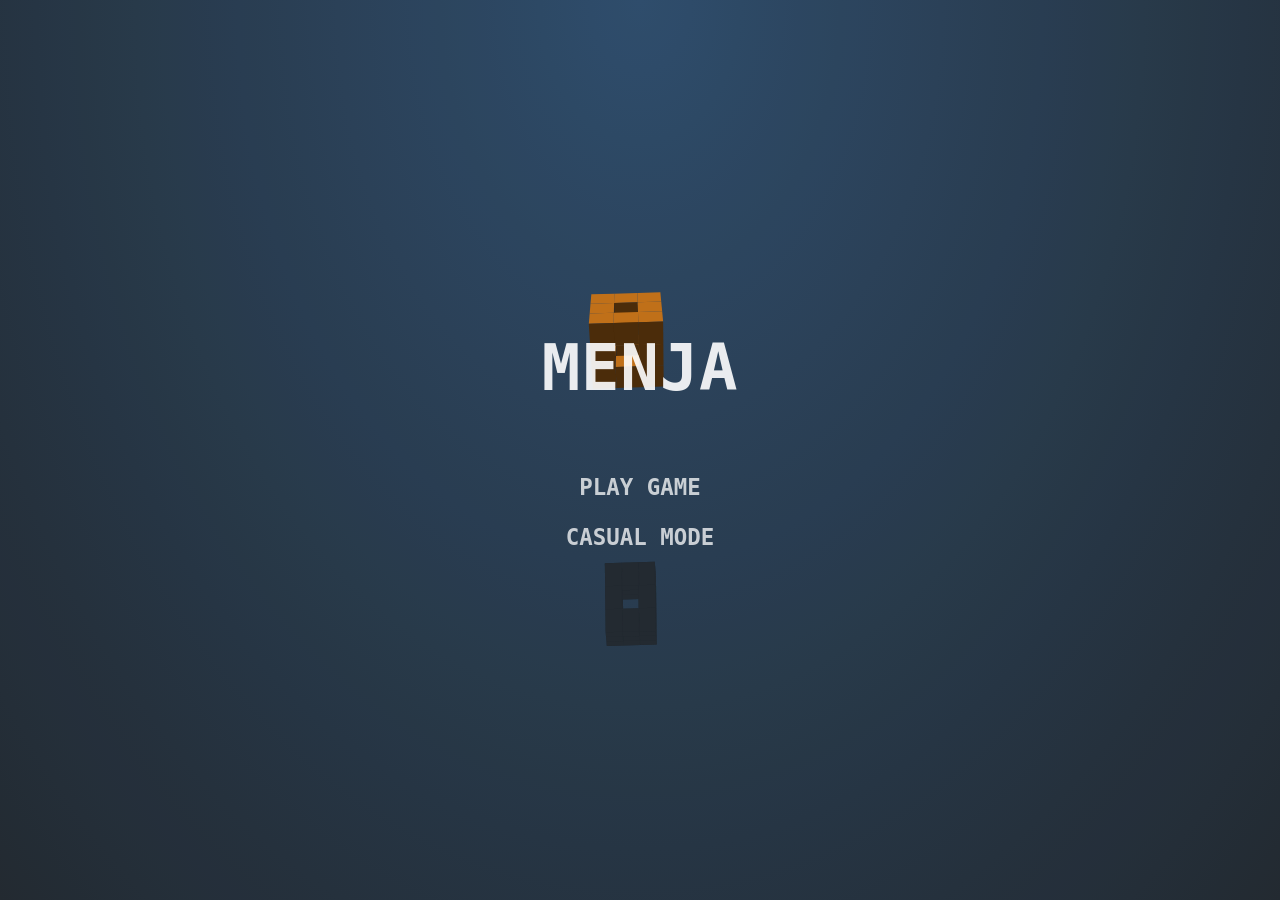
==== index.html @ 93ae8189 "加了一个小游戏" ====
<!DOCTYPE html>
<html lang="en" >

<head>
    <meta charset="UTF-8">
    <title>我的测试小空间</title>
    <meta name="viewport" content="width=device-width, initial-scale=1">
    <meta name="theme-color" content="#2c3f51">


    <link rel="stylesheet" href="src/libs/gamelft/css/style.css">


</head>

<body>

<!-- Game canvas -->
<canvas id="c"></canvas>

<!-- Gameplay HUD -->
<div class="hud">
    <div class="hud__score">
        <div class="score-lbl"></div>
        <div class="cube-count-lbl"></div>
    </div>
    <div class="pause-btn"><div></div></div>
    <div class="slowmo">
        <div class="slowmo__bar"></div>
    </div>
</div>

<!-- Menu System -->
<div class="menus">
    <div class="menu menu--main">
        <h1>MENJA</h1>
        <button type="button" class="play-normal-btn">PLAY GAME</button>
        <button type="button" class="play-casual-btn">CASUAL MODE</button>
    </div>
    <div class="menu menu--pause">
        <h1>Paused</h1>
        <button type="button" class="resume-btn">RESUME GAME</button>
        <button type="button" class="menu-btn--pause">MAIN MENU</button>
    </div>
    <div class="menu menu--score">
        <h1>Game Over</h1>
        <h2>Your Score:</h2>
        <div class="final-score-lbl"></div>
        <div class="high-score-lbl"></div>
        <button type="button" class="play-again-btn">PLAY AGAIN</button>
        <button type="button" class="menu-btn--score">MAIN MENU</button>
    </div>
</div>



<script  src="src/libs/gamelft/js/index.js"></script>




</body>

</html>
---- src/libs/gamelft/css/style.css ----
body {
	margin: 0;
	background-color: #000;
	background-image: radial-gradient(ellipse at top, #335476 0.0%, #31506e 11.1%, #304b67 22.2%, #2f4760 33.3%, #2d4359 44.4%, #2c3f51 55.6%, #2a3a4a 66.7%, #293643 77.8%, #28323d 88.9%, #262e36 100.0%);
	height: 100vh;
	overflow: hidden;

	font-family: monospace;
	font-weight: bold;
	letter-spacing: 0.06em;
	color: rgba(255, 255, 255, 0.75);
}

#c {
	display: block;
	touch-action: none;
	transform: translateZ(0);
}


/*/////////////////////
//        HUD        //
/////////////////////*/


.hud__score,
.pause-btn {
	position: fixed;
	font-size: calc(14px + 2vw + 1vh);
}

.hud__score {
	top: 0.65em;
	left: 0.65em;
	pointer-events: none;
	user-select: none;
}

.cube-count-lbl {
	font-size: 0.46em;
}

.pause-btn {
	position: fixed;
	top: 0;
	right: 0;
	padding: 0.8em 0.65em;
}

.pause-btn > div {
	position: relative;
	width: 0.8em;
	height: 0.8em;
	opacity: 0.75;
}

.pause-btn > div::before,
.pause-btn > div::after {
	content: '';
	display: block;
	width: 34%;
	height: 100%;
	position: absolute;
	background-color: #fff;
}

.pause-btn > div::after {
	right: 0;
}

.slowmo {
	position: fixed;
	bottom: 0;
	width: 100%;
	pointer-events: none;
	opacity: 0;
	transition: opacity 0.4s;
	will-change: opacity;
}

.slowmo::before {
	content: 'SLOW-MO';
	display: block;
	font-size: calc(8px + 1vw + 0.5vh);
	margin-left: 0.5em;
	margin-bottom: 8px;
}

.slowmo::after {
	content: '';
	display: block;
	position: fixed;
	bottom: 0;
	width: 100%;
	height: 1.5vh;
	background-color: rgba(0, 0, 0, 0.25);
	z-index: -1;
}

.slowmo__bar {
	height: 1.5vh;
	background-color: rgba(255, 255, 255, 0.75);
	transform-origin: 0 0;
}



/*/////////////////////
//       MENUS       //
/////////////////////*/

.menus::before {
	content: '';
	pointer-events: none;
	position: fixed;
	top: 0;
	right: 0;
	bottom: 0;
	left: 0;
	background-color: #000;
	opacity: 0;
	transition: opacity 0.2s;
	transition-timing-function: ease-in;
}

.menus.has-active::before {
	opacity: 0.08;
	transition-duration: 0.4s;
	transition-timing-function: ease-out;
}

.menus.interactive-mode::before {
	opacity: 0.02;
}



/* Menu containers */
.menu {
	pointer-events: none;
	position: fixed;
	top: 0;
	right: 0;
	bottom: 0;
	left: 0;
	display: flex;
	flex-direction: column;
	justify-content: center;
	align-items: center;
	user-select: none;
	text-align: center;
	color: rgba(255, 255, 255, 0.9);
	opacity: 0;
	visibility: hidden;
	transform: translateY(30px);
	transition-property: opacity, visibility, transform;
	transition-duration: 0.2s;
	transition-timing-function: ease-in;
}

.menu.active {
	opacity: 1;
	visibility: visible;
	transform: translateY(0);
	transition-duration: 0.4s;
	transition-timing-function: ease-out;
}

.menus.interactive-mode .menu.active {
	opacity: 0.6;
}

.menus:not(.interactive-mode) .menu.active > * {
	pointer-events: auto;
}


/* Common menu elements */

h1 {
	font-size: 4rem;
	line-height: 0.95;
	text-align: center;
	font-weight: bold;
	margin: 0 0.65em 1em;
}

h2 {
	font-size: 1.2rem;
	line-height: 1;
	text-align: center;
	font-weight: bold;
	margin: -1em 0.65em 1em;
}

.final-score-lbl {
	font-size: 5rem;
	margin: -0.2em 0 0;
}

.high-score-lbl {
	font-size: 1.2rem;
	margin: 0 0 2.5em;
}

button {
	display: block;
	position: relative;
	width: 200px;
	padding: 12px 20px;
	background: transparent;
	border: none;
	outline: none;
	user-select: none;
	font-family: monospace;
	font-weight: bold;
	font-size: 1.4rem;
	color: #fff;
	opacity: 0.75;
	transition: opacity 0.3s;
}

button::before {
	content: '';
	position: absolute;
	top: 0;
	right: 0;
	bottom: 0;
	left: 0;
	background-color: rgba(255, 255, 255, 0.15);
	transform: scale(0, 0);
	opacity: 0;
	transition: opacity 0.3s, transform 0.3s;
}

/* No `:focus` styles because this is a mouse/touch game! */
button:active {
	opacity: 1;
}

button:active::before {
	transform: scale(1, 1);
	opacity: 1;
}

.credits {
	position: fixed;
	width: 100%;
	left: 0;
	bottom: 20px;
}

a {
	color: white;
}

/* Only enable hover state on large screens */
@media (min-width: 1025px) {
	button:hover {
		opacity: 1;
	}

	button:hover::before {
		transform: scale(1, 1);
		opacity: 1;
	}
}
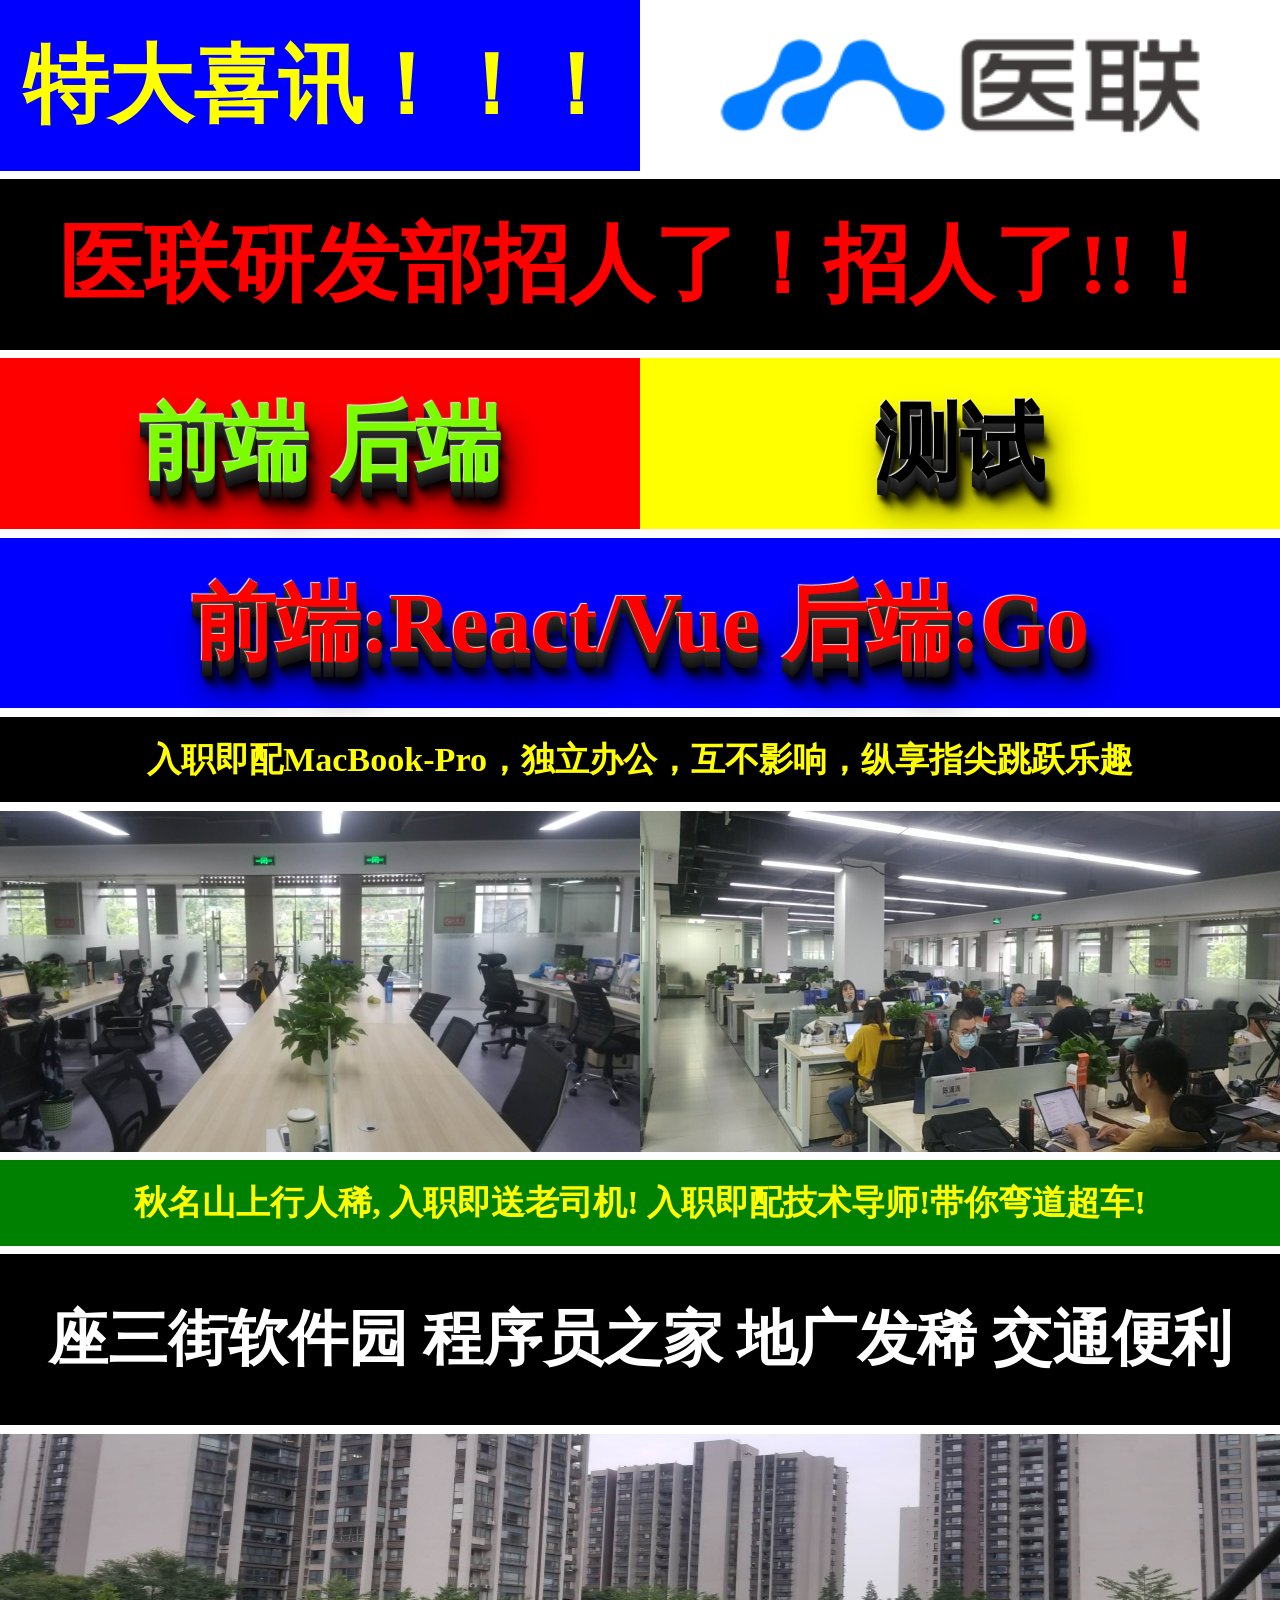
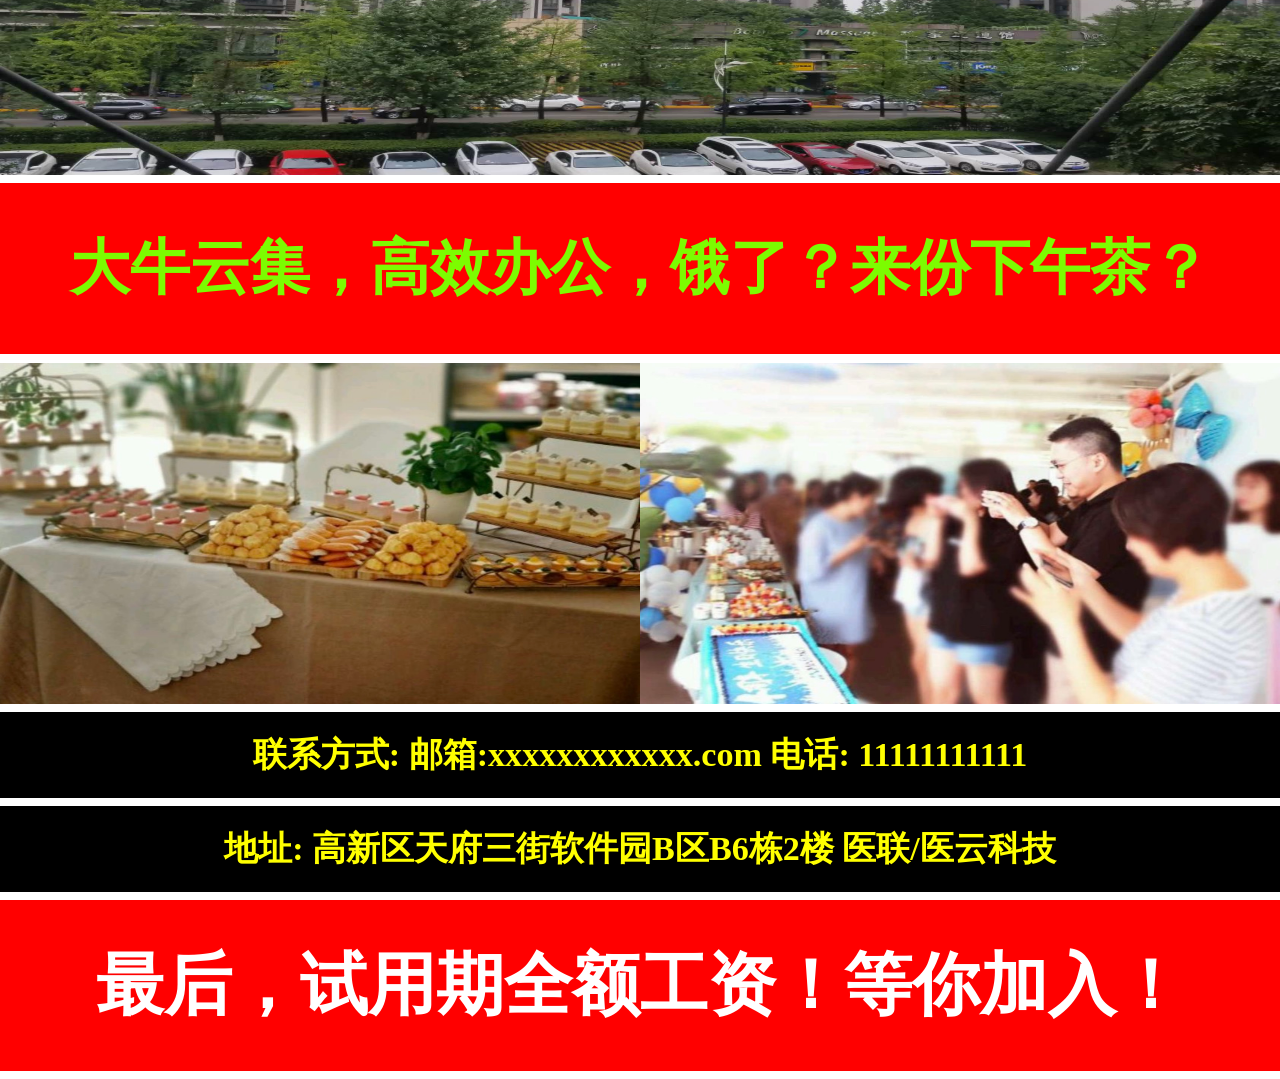
==== commit 44ba8fdd: "feat: ADD SOME FILE" ====
--- a/index.html
+++ b/index.html
@@ -1,64 +1,41 @@
 <!DOCTYPE html>
-<html lang="en" >
-
+<html lang="en">
 <head>
     <meta charset="UTF-8">
-    <title>我的测试小空间</title>
-    <meta name="viewport" content="width=device-width, initial-scale=1">
-    <meta name="theme-color" content="#2c3f51">
-
-
-    <link rel="stylesheet" href="src/libs/gamelft/css/style.css">
-
-
+    <meta name="viewport" content="width=device-width, initial-scale=1, maximum-scale=1, user-scalable=no">
+    <title>Title</title>
+    <link rel="stylesheet" href="./src/styles/main.css">
 </head>
-
 <body>
-
-<!-- Game canvas -->
-<canvas id="c"></canvas>
-
-<!-- Gameplay HUD -->
-<div class="hud">
-    <div class="hud__score">
-        <div class="score-lbl"></div>
-        <div class="cube-count-lbl"></div>
+    <div class="block-order h-1">
+        <div class="block-half bg-bl cl-y h-1 fw-b fs-5">特大喜讯！！！</div>
+        <div class="block-half bg-w cl-r h-1 fw-b fs-5">
+            <img class="logo" src="./src/images/logo@2x.png">
+        </div>
     </div>
-    <div class="pause-btn"><div></div></div>
-    <div class="slowmo">
-        <div class="slowmo__bar"></div>
+    <div class="block-order cl-r bg-b h-1 fs-5  fw-b">医联研发部招人了！招人了!!！</div>
+    <div class="block-order cl-r bg-r h-1">
+        <div class="block-half bg-r cl-lg h-1 fw-b fs-5 D3-a">前端 后端</div>
+        <div class="block-half bg-y cl-b h-1 fw-b fs-5 D3-a">测试</div>
     </div>
-</div>
-
-<!-- Menu System -->
-<div class="menus">
-    <div class="menu menu--main">
-        <h1>MENJA</h1>
-        <button type="button" class="play-normal-btn">PLAY GAME</button>
-        <button type="button" class="play-casual-btn">CASUAL MODE</button>
+    <div class="block-order cl-r bg-bl fs-5 h-1 fw-b D3-a">前端:React/Vue 后端:Go</div>
+    <div class="block-order h-05 cl-y bg-b fs-2 fw-b">入职即配MacBook-Pro，独立办公，互不影响，纵享指尖跳跃乐趣</div>
+    <div class="block-order h-2">
+        <img class="workSpace" src="./src/images/workPlace-a.jpeg">
+        <img class="workSpace" src="./src/images/workPlace-c.jpeg">
     </div>
-    <div class="menu menu--pause">
-        <h1>Paused</h1>
-        <button type="button" class="resume-btn">RESUME GAME</button>
-        <button type="button" class="menu-btn--pause">MAIN MENU</button>
+    <div class="block-order cl-y bg-g fs-2 h-05 fw-b">秋名山上行人稀, 入职即送老司机! 入职即配技术导师!带你弯道超车!</div>
+    <div class="block-order cl-w bg-b fs-35 h-1 fw-b">座三街软件园 程序员之家 地广发稀 交通便利</div>
+    <div class="block-order h-2">
+        <img class="workStreet" src="./src/images/street.jpeg">
     </div>
-    <div class="menu menu--score">
-        <h1>Game Over</h1>
-        <h2>Your Score:</h2>
-        <div class="final-score-lbl"></div>
-        <div class="high-score-lbl"></div>
-        <button type="button" class="play-again-btn">PLAY AGAIN</button>
-        <button type="button" class="menu-btn--score">MAIN MENU</button>
+    <div class="block-order cl-lg bg-r fs-35 h-1 fw-b">大牛云集，高效办公，饿了？来份下午茶？</div>
+    <div class="block-order h-2">
+        <img class="workSpace" src="./src/images/noon-food1.jpeg">
+        <img class="workSpace" src="./src/images/noon-food2.jpeg">
     </div>
-</div>
-
-
-
-<script  src="src/libs/gamelft/js/index.js"></script>
-
-
-
-
+    <div class="block-order h-05 cl-y bg-b fs-2 fw-b">联系方式: 邮箱:xxxxxxxxxxxx.com 电话: 11111111111</div>
+    <div class="block-order h-05 cl-y bg-b fs-2 fw-b">地址: 高新区天府三街软件园B区B6栋2楼 医联/医云科技</div>
+    <div class="block-order cl-w bg-r fs-4 h-1 fw-b">最后，试用期全额工资！等你加入！</div>
 </body>
-
 </html>
--- a/src/styles/main.css
+++ b/src/styles/main.css
@@ -0,0 +1,76 @@
+html{font-size:13.33333333vw}
+
+body {margin: 0;background-color: white}
+
+.block-order {width: 100%;text-align: center;margin-bottom: 0.05rem}
+.block-half {width: 50%;float: left;}
+
+.h-05{height: 0.5rem; line-height: 0.5rem}
+.h-1 {height: 1rem;line-height: 1rem;}
+.h-2 {height: 2rem;line-height: 2rem;}
+
+.bg-y {background-color: yellow;}
+.bg-b {background-color: black;}
+.bg-r {background-color: red;}
+.bg-bl {background-color: blue;}
+.bg-lg {background-color: lawngreen}
+.bg-g {background-color: green}
+
+.mrl-05 {margin-left: 0.5rem;}
+
+
+.cl-r {color: red;}
+.cl-bl {color: blue;}
+.cl-b {color: black;}
+.cl-y {color: yellow;}
+.cl-w {color: white;}
+.cl-lg {color: lawngreen;}
+.cl-g {color: green}
+
+.fs-2 {font-size: 0.2rem}
+.fs-35{font-size: 0.35rem}
+.fs-4{font-size: 0.4rem}
+.fs-5{font-size: 0.5rem}
+
+.fw-b {font-weight: bolder}
+
+.t-al-l {text-align: left}
+
+.logo {
+    width: 3.5rem;
+    height: 1rem;
+}
+.workSpace {
+    width: 50%;
+    height: 2rem;
+    float: left;
+}
+.workStreet {
+    width: 100%;
+    height: 2rem;
+}
+
+.D3-a {
+    text-shadow:
+    -1px -1px 1px #efede3,
+    0px 1px 0 #2e2e2e,
+    0px 2px 0 #2c2c2c,
+    0px 3px 0 #2a2a2a,
+    0px 4px 0 #282828,
+    0px 5px 0 #262626,
+    0px 6px 0 #242424,
+    0px 7px 0 #222,
+    0px 8px 0 #202020,
+    0px 9px 0 #1e1e1e,
+    0px 10px 0 #1c1c1c,
+    0px 11px 0 #1a1a1a,
+    0px 12px 0 #181818,
+    0px 13px 0 #161616,
+    0px 14px 0 #141414,
+    0px 15px 0 #121212,
+    2px 20px 5px rgba(0, 0, 0, 0.9),
+    5px 23px 5px rgba(0, 0, 0, 0.3),
+    8px 27px 8px rgba(0, 0, 0, 0.5),
+    8px 28px 35px rgba(0, 0, 0, 0.9);
+}
+
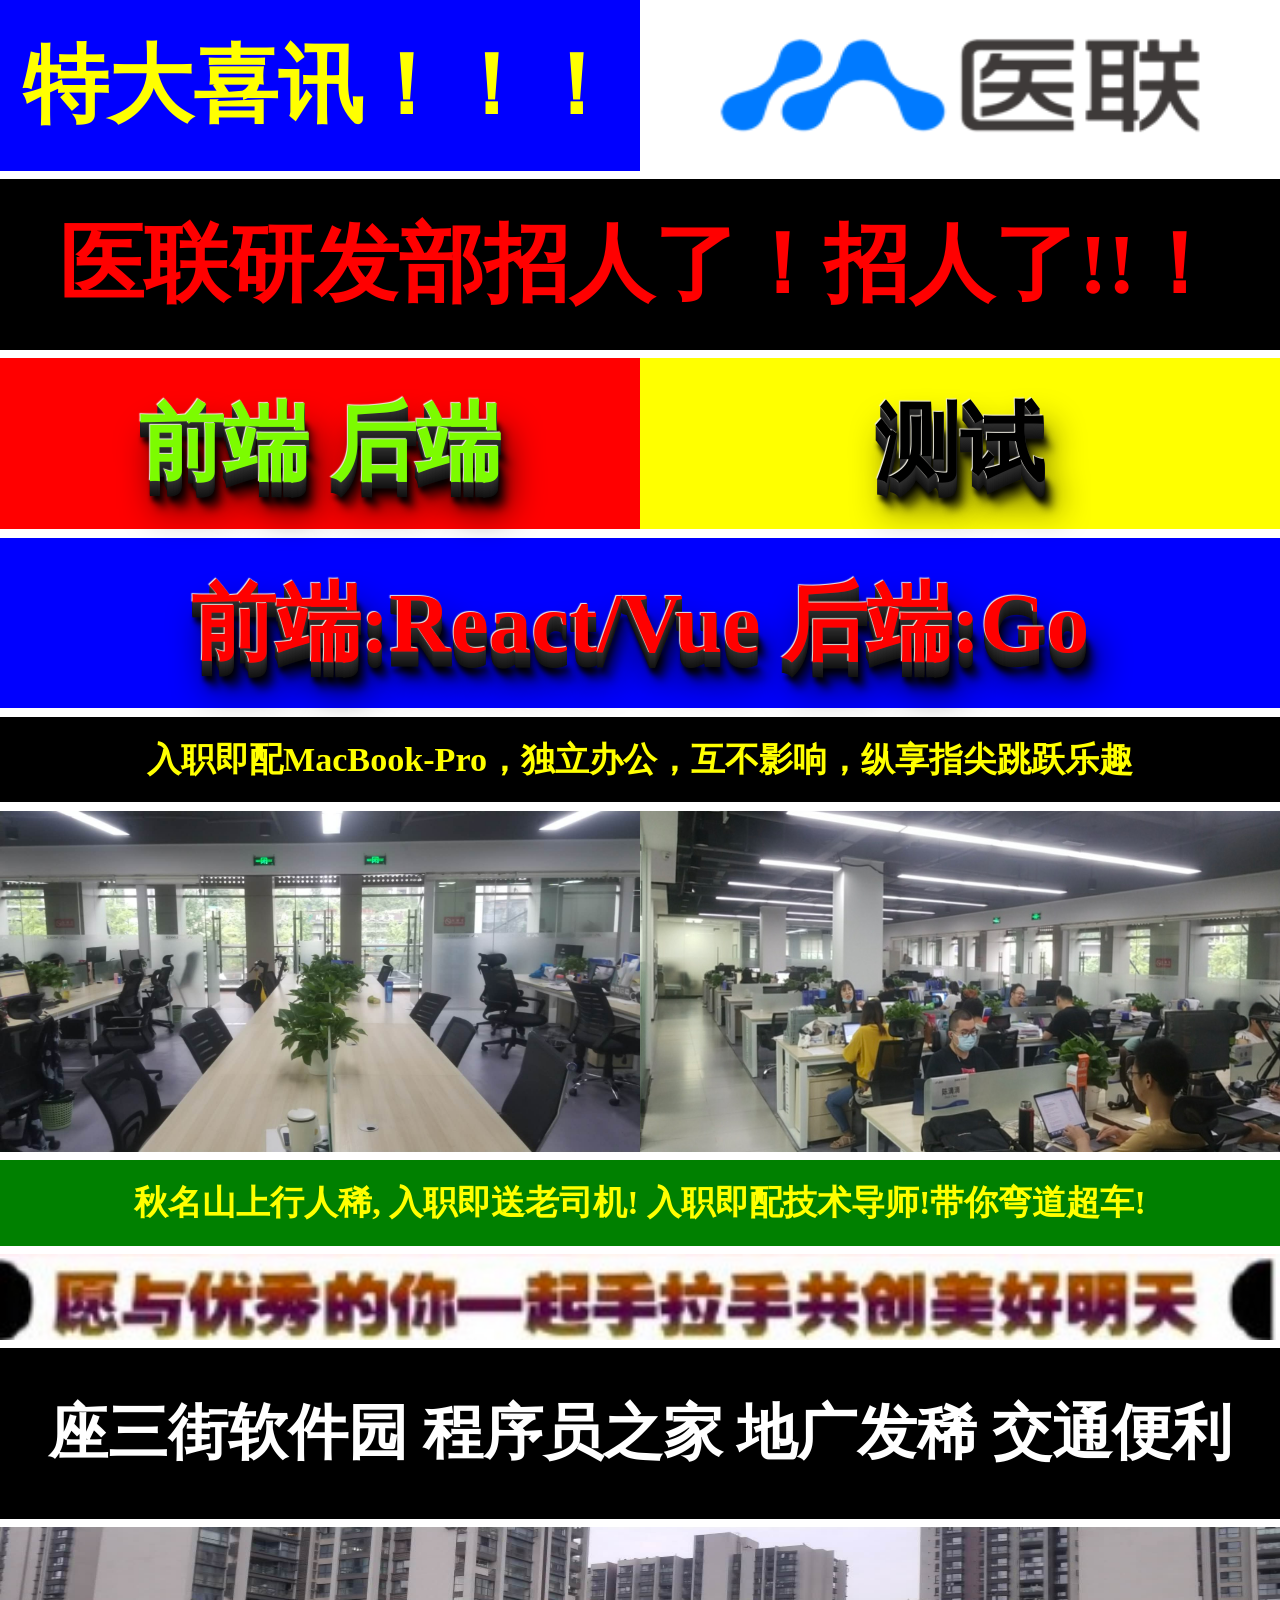
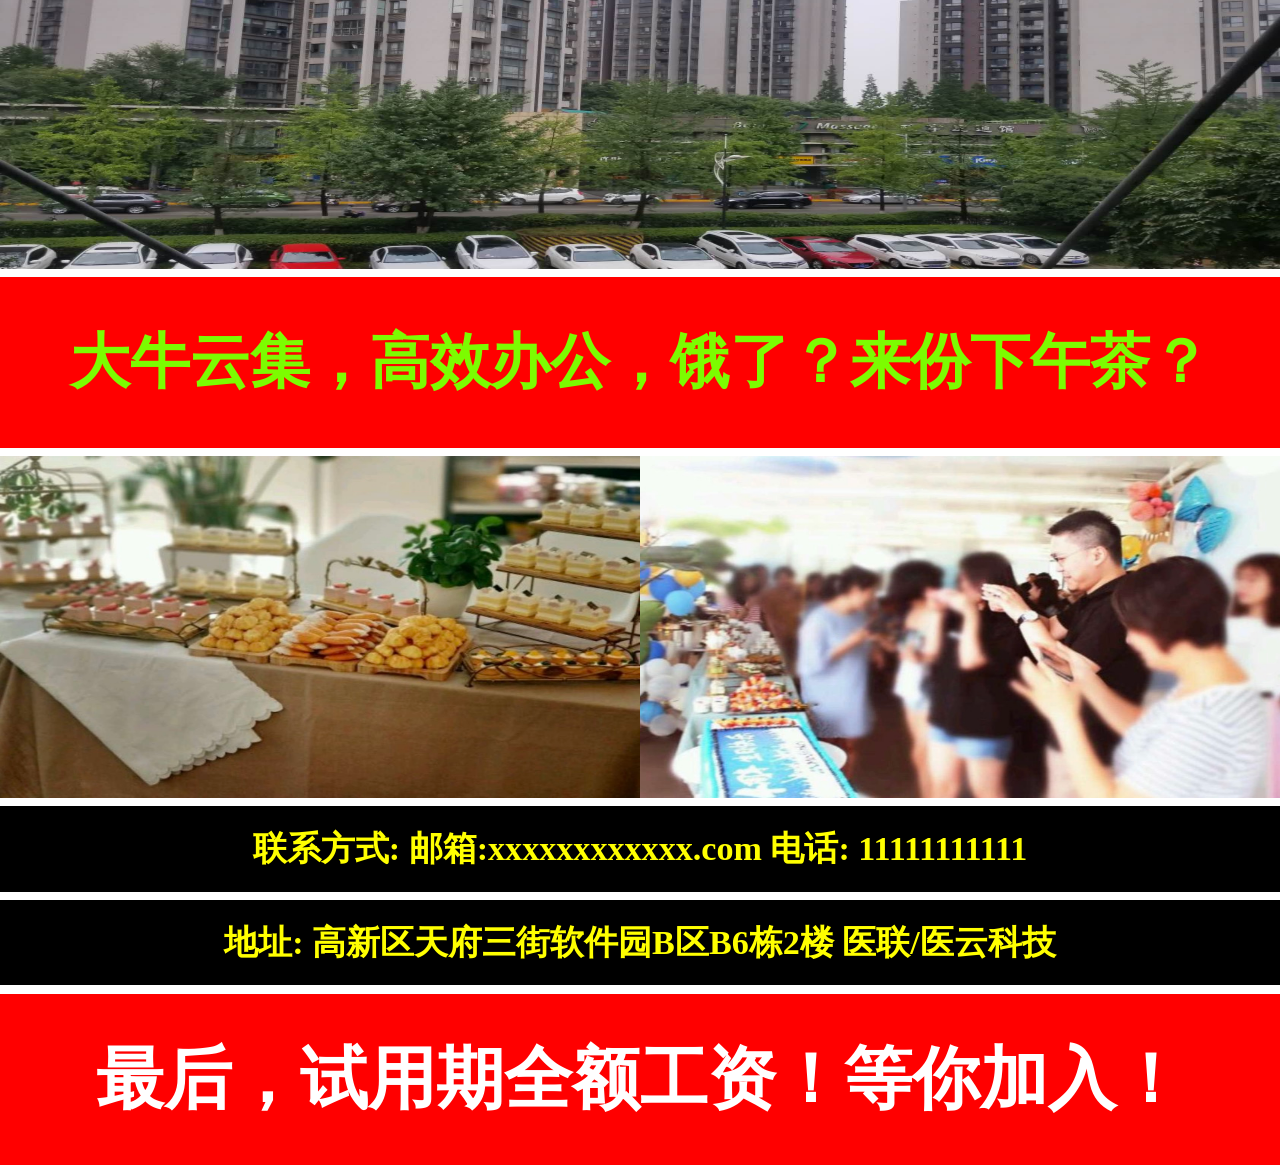
==== commit 6834dfa4: "feat: 添加图片标语" ====
--- a/index.html
+++ b/index.html
@@ -22,9 +22,10 @@
     <div class="block-order h-05 cl-y bg-b fs-2 fw-b">入职即配MacBook-Pro，独立办公，互不影响，纵享指尖跳跃乐趣</div>
     <div class="block-order h-2">
         <img class="workSpace" src="./src/images/workPlace-a.jpeg">
-        <img class="workSpace" src="./src/images/workPlace-c.jpeg">
+        <img class="workSpace" src="./src/images/workPlace-d.jpeg">
     </div>
     <div class="block-order cl-y bg-g fs-2 h-05 fw-b">秋名山上行人稀, 入职即送老司机! 入职即配技术导师!带你弯道超车!</div>
+    <div class="block-order h-05 happy-info-1"></div>
     <div class="block-order cl-w bg-b fs-35 h-1 fw-b">座三街软件园 程序员之家 地广发稀 交通便利</div>
     <div class="block-order h-2">
         <img class="workStreet" src="./src/images/street.jpeg">
--- a/src/styles/main.css
+++ b/src/styles/main.css
@@ -4,6 +4,8 @@
 
 .block-order {width: 100%;text-align: center;margin-bottom: 0.05rem}
 .block-half {width: 50%;float: left;}
+
+.h-w {width: 100%;}
 
 .h-05{height: 0.5rem; line-height: 0.5rem}
 .h-1 {height: 1rem;line-height: 1rem;}
@@ -49,6 +51,10 @@
     width: 100%;
     height: 2rem;
 }
+.happy-info-1 {
+    background: center url("../images/happy-info.jpeg") no-repeat;
+    background-size: cover;
+}
 
 .D3-a {
     text-shadow:
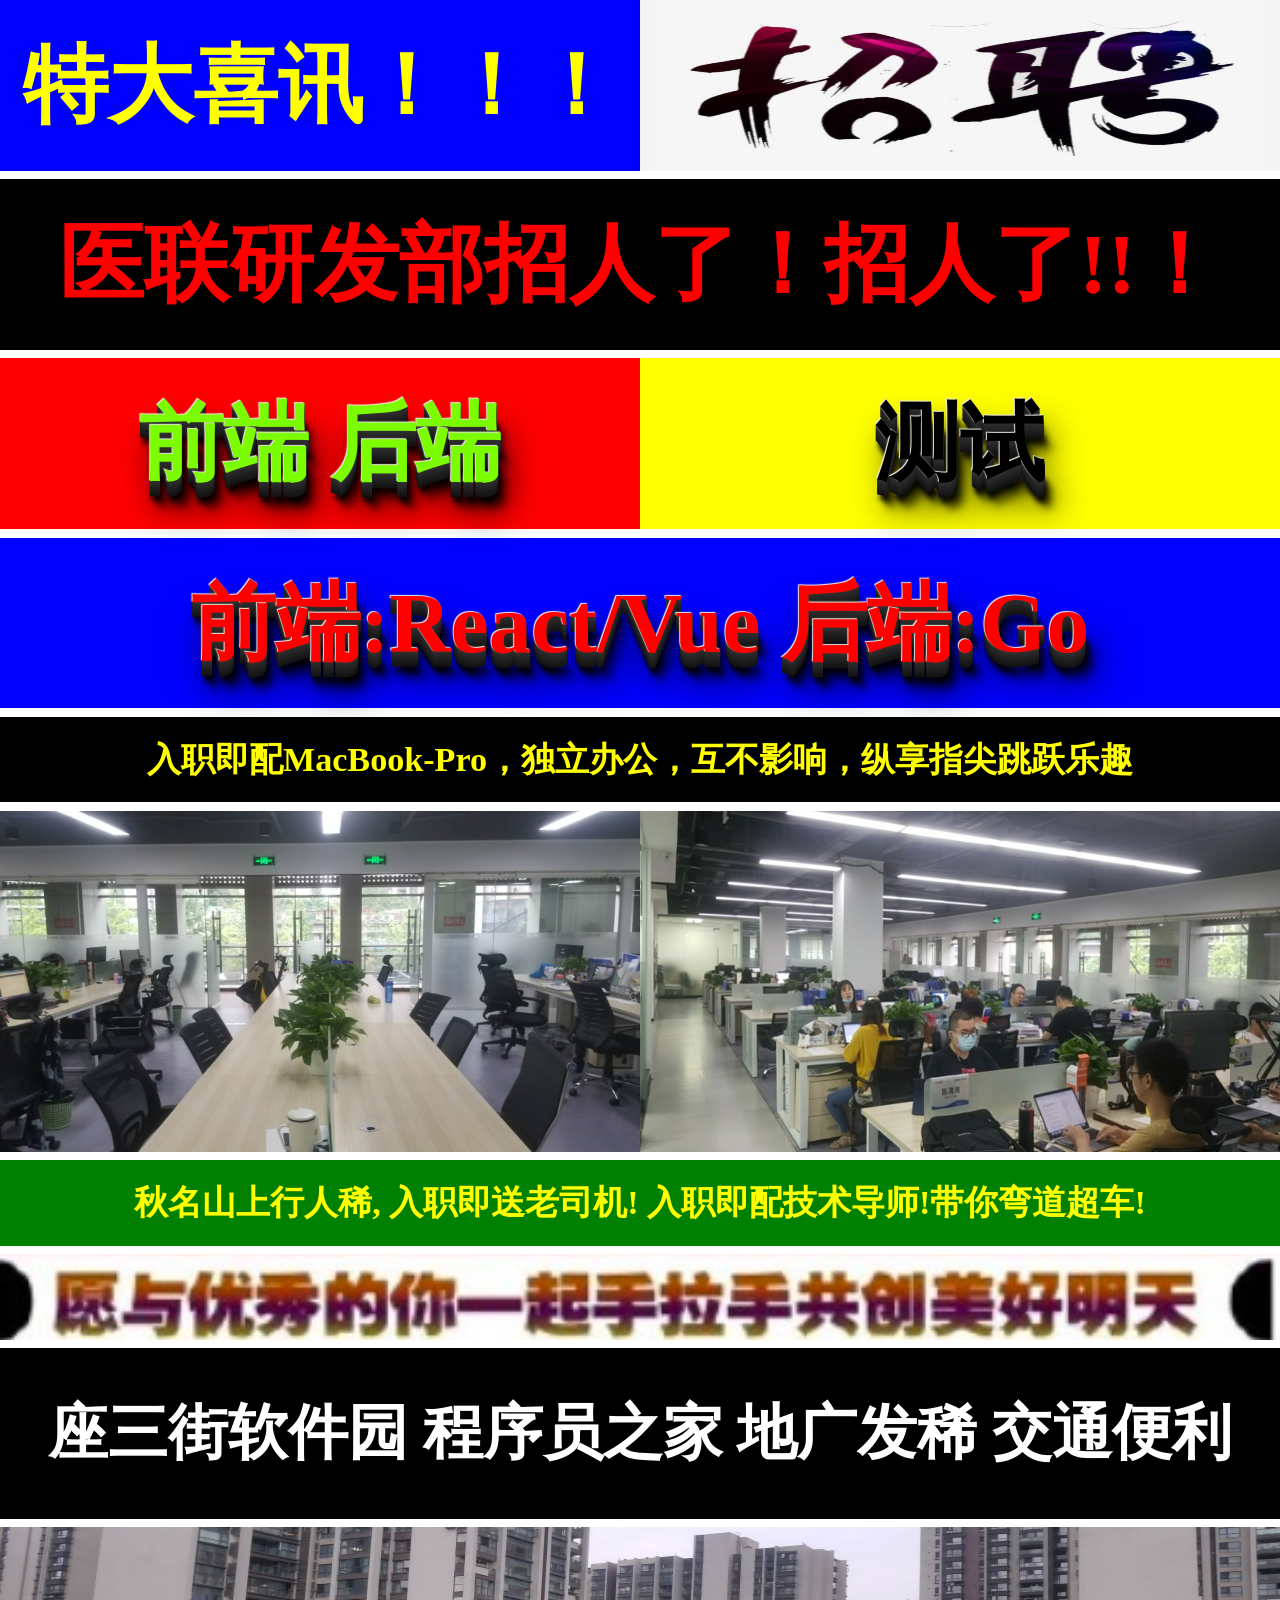
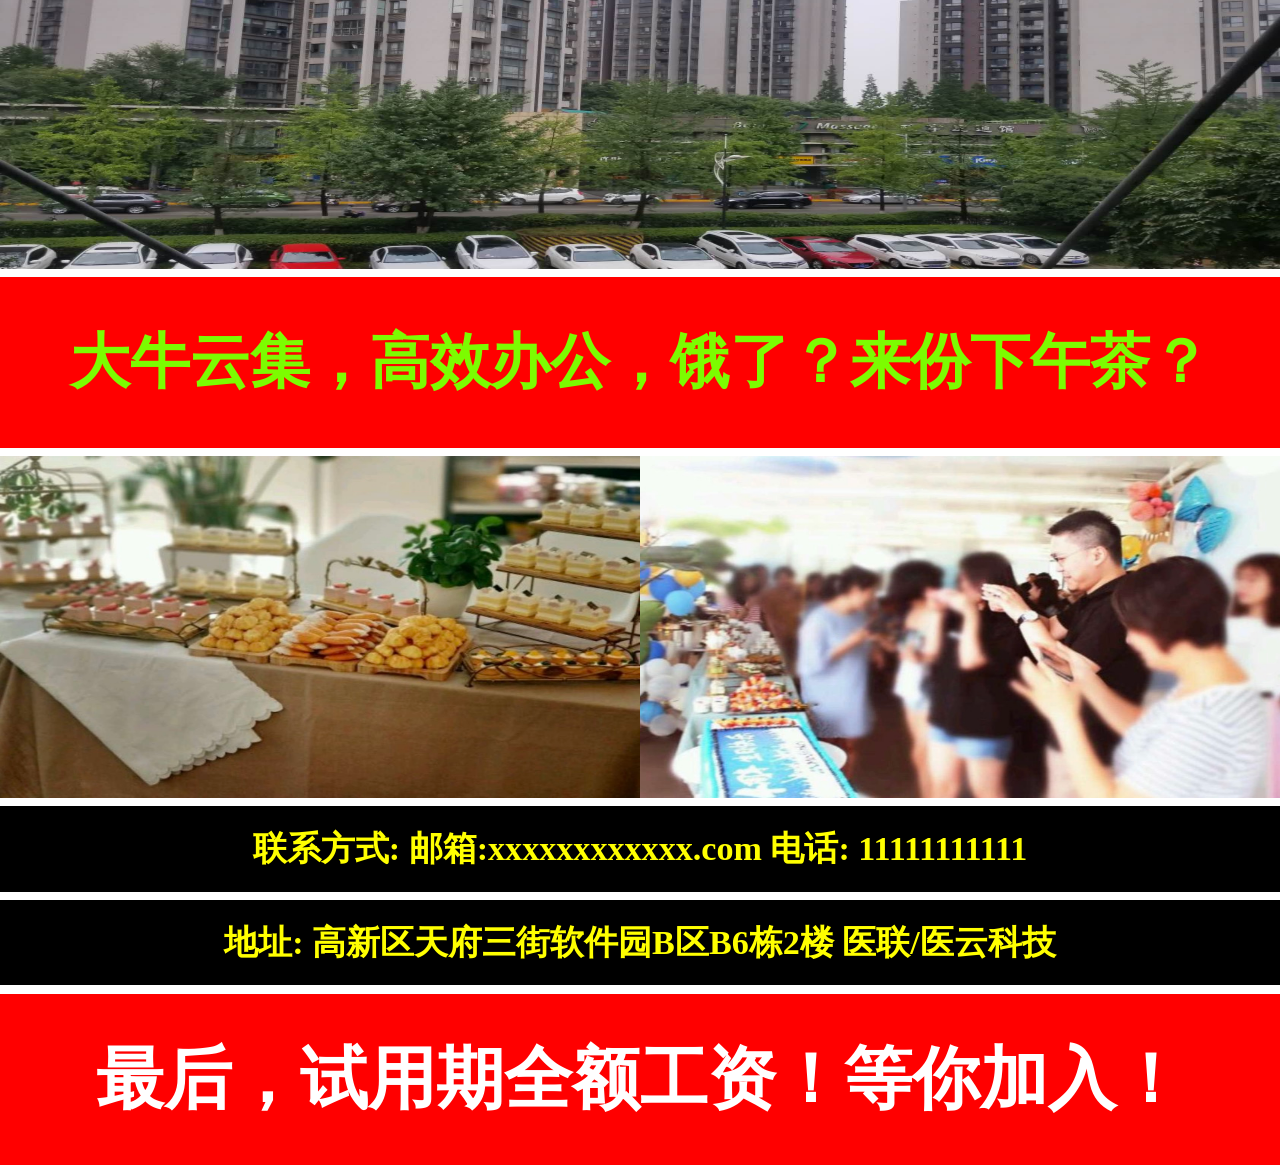
==== commit 3e2d6e6c: "feat: 更换logo" ====
--- a/index.html
+++ b/index.html
@@ -1,42 +1,63 @@
 <!DOCTYPE html>
 <html lang="en">
-<head>
-    <meta charset="UTF-8">
-    <meta name="viewport" content="width=device-width, initial-scale=1, maximum-scale=1, user-scalable=no">
-    <title>Title</title>
-    <link rel="stylesheet" href="./src/styles/main.css">
-</head>
-<body>
+  <head>
+    <meta charset="UTF-8" />
+    <meta
+      name="viewport"
+      content="width=device-width, initial-scale=1, maximum-scale=1, user-scalable=no"
+    />
+    <title>医联研发招人拉!!!</title>
+    <link rel="stylesheet" href="./src/styles/main.css" />
+  </head>
+  <body>
     <div class="block-order h-1">
-        <div class="block-half bg-bl cl-y h-1 fw-b fs-5">特大喜讯！！！</div>
-        <div class="block-half bg-w cl-r h-1 fw-b fs-5">
-            <img class="logo" src="./src/images/logo@2x.png">
-        </div>
+      <div class="block-half bg-bl cl-y h-1 fw-b fs-5">特大喜讯！！！</div>
+      <div class="block-half bg-w cl-r h-1 fw-b fs-5 bg-245">
+        <img class="logo" src="./src/images/hireLogo.png" />
+      </div>
     </div>
-    <div class="block-order cl-r bg-b h-1 fs-5  fw-b">医联研发部招人了！招人了!!！</div>
+    <div class="block-order cl-r bg-b h-1 fs-5 fw-b">
+      医联研发部招人了！招人了!!！
+    </div>
     <div class="block-order cl-r bg-r h-1">
-        <div class="block-half bg-r cl-lg h-1 fw-b fs-5 D3-a">前端 后端</div>
-        <div class="block-half bg-y cl-b h-1 fw-b fs-5 D3-a">测试</div>
+      <div class="block-half bg-r cl-lg h-1 fw-b fs-5 D3-a">前端 后端</div>
+      <div class="block-half bg-y cl-b h-1 fw-b fs-5 D3-a">测试</div>
     </div>
-    <div class="block-order cl-r bg-bl fs-5 h-1 fw-b D3-a">前端:React/Vue 后端:Go</div>
-    <div class="block-order h-05 cl-y bg-b fs-2 fw-b">入职即配MacBook-Pro，独立办公，互不影响，纵享指尖跳跃乐趣</div>
+    <div class="block-order cl-r bg-bl fs-5 h-1 fw-b D3-a">
+      前端:React/Vue 后端:Go
+    </div>
+    <div class="block-order h-05 cl-y bg-b fs-2 fw-b">
+      入职即配MacBook-Pro，独立办公，互不影响，纵享指尖跳跃乐趣
+    </div>
     <div class="block-order h-2">
-        <img class="workSpace" src="./src/images/workPlace-a.jpeg">
-        <img class="workSpace" src="./src/images/workPlace-d.jpeg">
+      <img class="workSpace" src="./src/images/workPlace-a.jpeg" />
+      <img class="workSpace" src="./src/images/workPlace-d.jpeg" />
     </div>
-    <div class="block-order cl-y bg-g fs-2 h-05 fw-b">秋名山上行人稀, 入职即送老司机! 入职即配技术导师!带你弯道超车!</div>
+    <div class="block-order cl-y bg-g fs-2 h-05 fw-b">
+      秋名山上行人稀, 入职即送老司机! 入职即配技术导师!带你弯道超车!
+    </div>
     <div class="block-order h-05 happy-info-1"></div>
-    <div class="block-order cl-w bg-b fs-35 h-1 fw-b">座三街软件园 程序员之家 地广发稀 交通便利</div>
+    <div class="block-order cl-w bg-b fs-35 h-1 fw-b">
+      座三街软件园 程序员之家 地广发稀 交通便利
+    </div>
     <div class="block-order h-2">
-        <img class="workStreet" src="./src/images/street.jpeg">
+      <img class="workStreet" src="./src/images/street.jpeg" />
     </div>
-    <div class="block-order cl-lg bg-r fs-35 h-1 fw-b">大牛云集，高效办公，饿了？来份下午茶？</div>
+    <div class="block-order cl-lg bg-r fs-35 h-1 fw-b">
+      大牛云集，高效办公，饿了？来份下午茶？
+    </div>
     <div class="block-order h-2">
-        <img class="workSpace" src="./src/images/noon-food1.jpeg">
-        <img class="workSpace" src="./src/images/noon-food2.jpeg">
+      <img class="workSpace" src="./src/images/noon-food1.jpeg" />
+      <img class="workSpace" src="./src/images/noon-food2.jpeg" />
     </div>
-    <div class="block-order h-05 cl-y bg-b fs-2 fw-b">联系方式: 邮箱:xxxxxxxxxxxx.com 电话: 11111111111</div>
-    <div class="block-order h-05 cl-y bg-b fs-2 fw-b">地址: 高新区天府三街软件园B区B6栋2楼 医联/医云科技</div>
-    <div class="block-order cl-w bg-r fs-4 h-1 fw-b">最后，试用期全额工资！等你加入！</div>
-</body>
+    <div class="block-order h-05 cl-y bg-b fs-2 fw-b">
+      联系方式: 邮箱:xxxxxxxxxxxx.com 电话: 11111111111
+    </div>
+    <div class="block-order h-05 cl-y bg-b fs-2 fw-b">
+      地址: 高新区天府三街软件园B区B6栋2楼 医联/医云科技
+    </div>
+    <div class="block-order cl-w bg-r fs-4 h-1 fw-b">
+      最后，试用期全额工资！等你加入！
+    </div>
+  </body>
 </html>
--- a/src/styles/main.css
+++ b/src/styles/main.css
@@ -17,6 +17,7 @@
 .bg-bl {background-color: blue;}
 .bg-lg {background-color: lawngreen}
 .bg-g {background-color: green}
+.bg-245 {background-color: rgb(245, 245, 245);}
 
 .mrl-05 {margin-left: 0.5rem;}
 
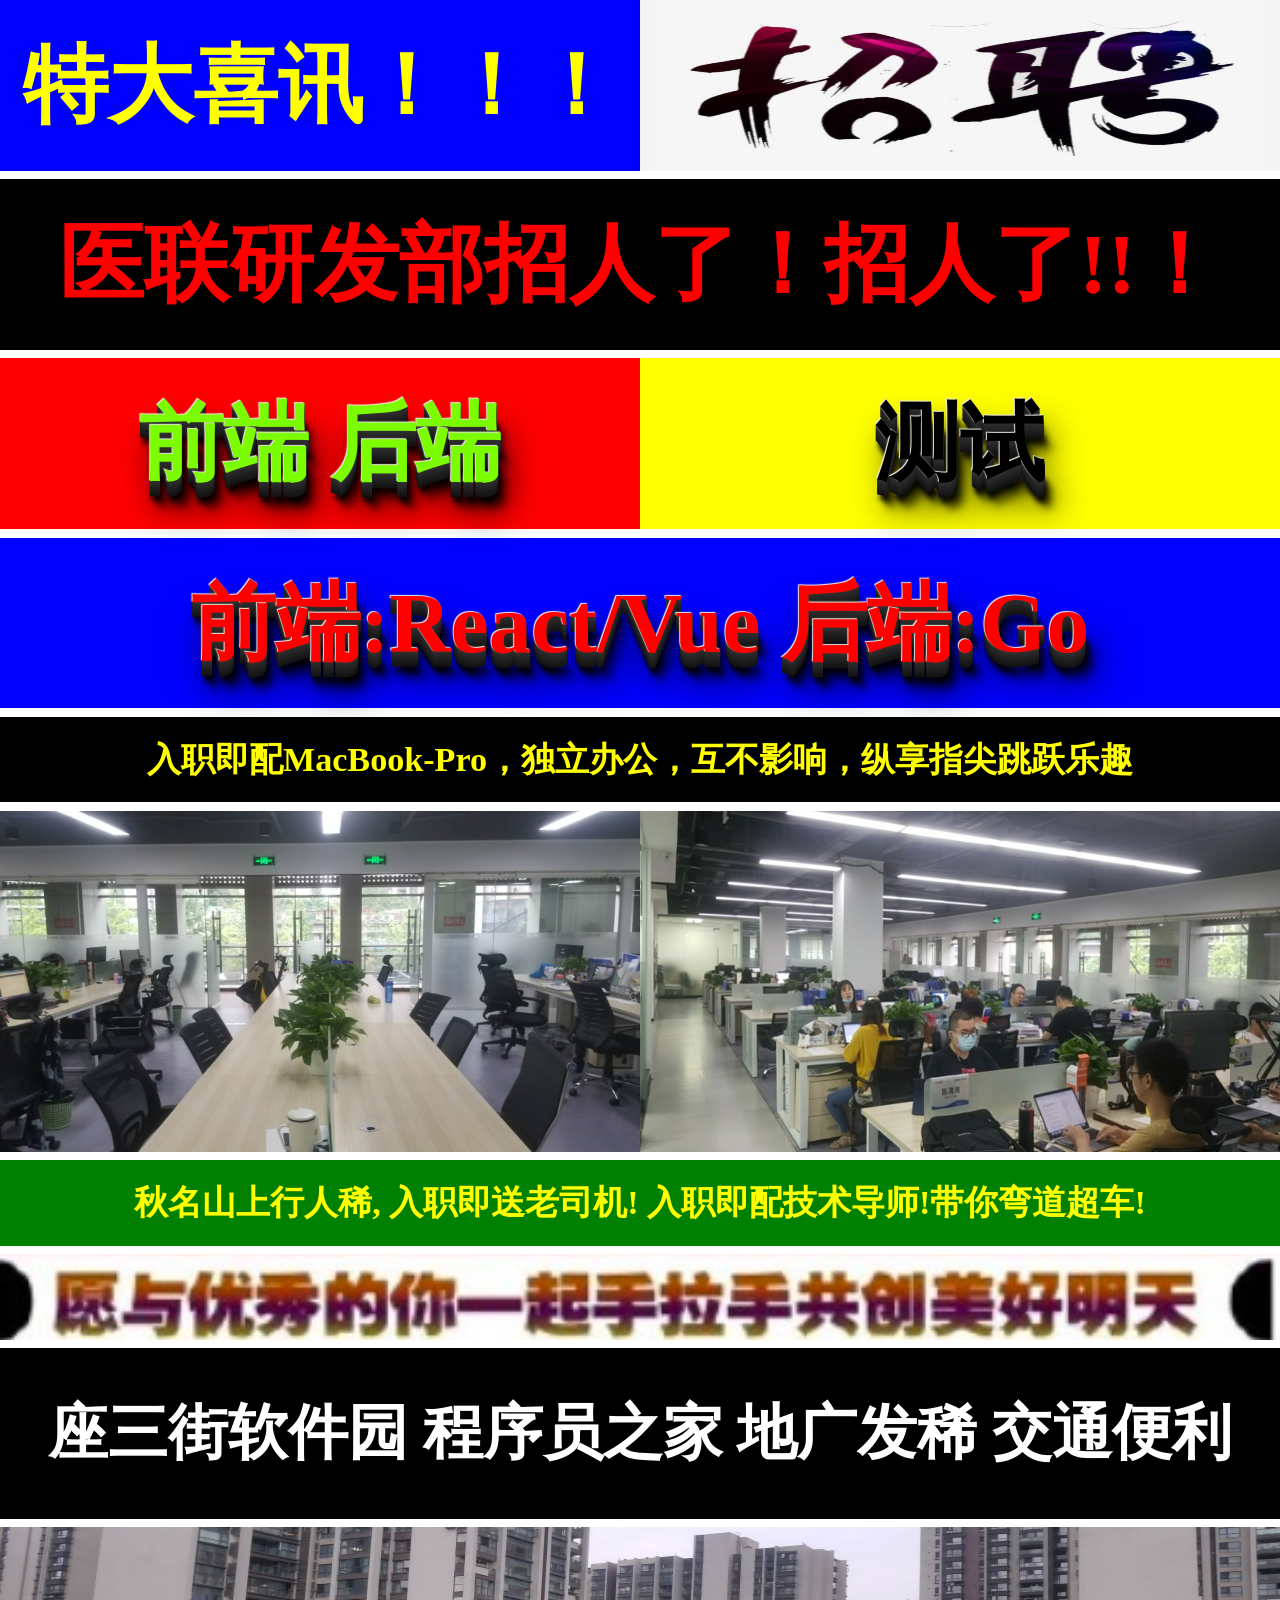
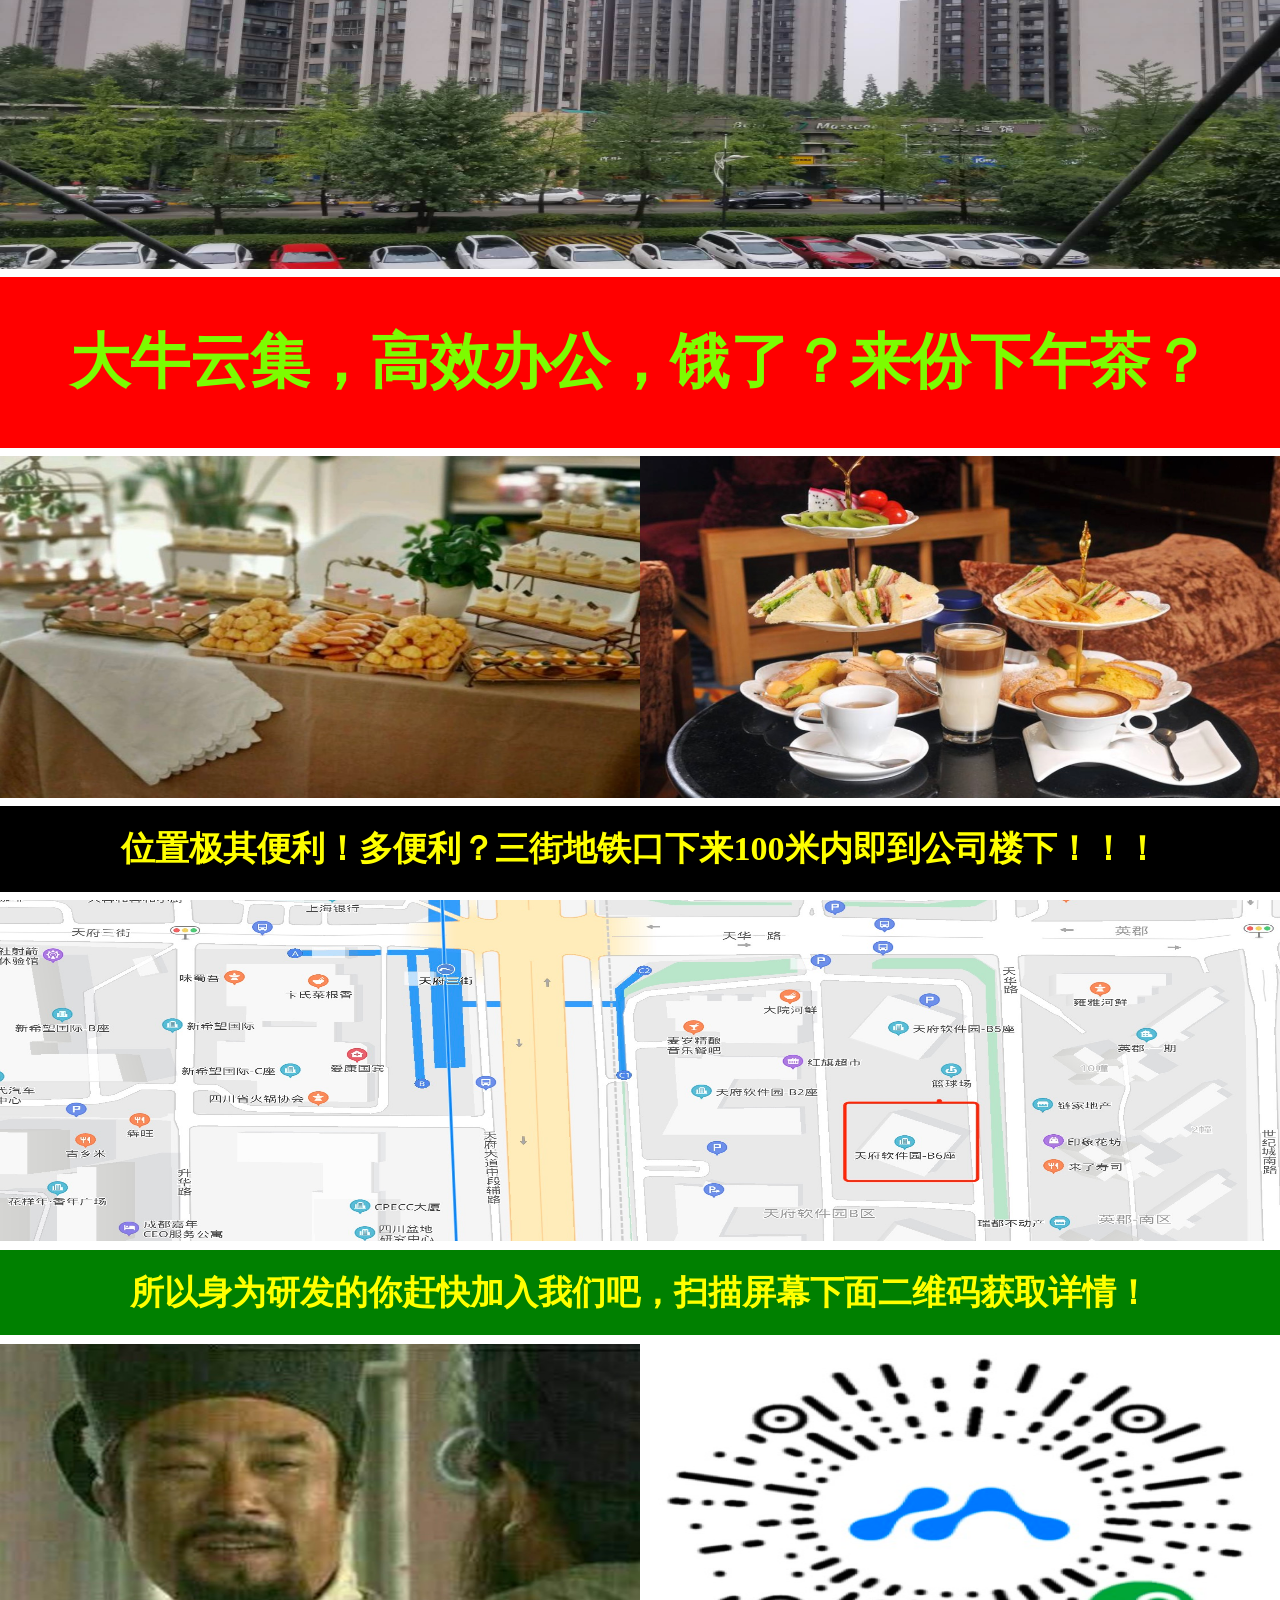
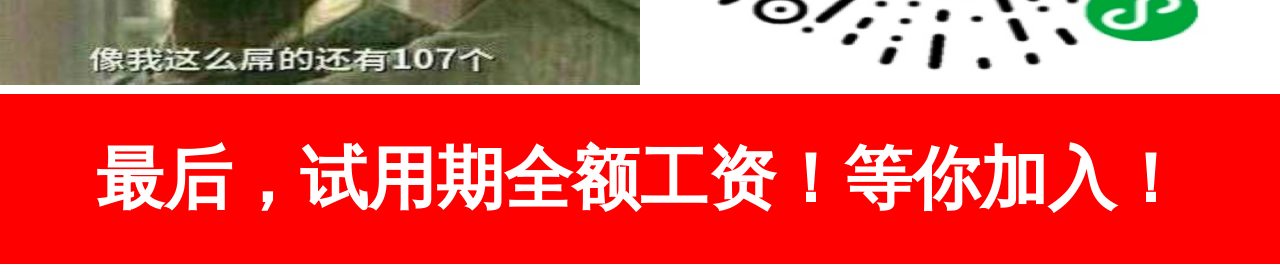
==== commit 8aac7bf8: "feat: 添加额外信息" ====
--- a/index.html
+++ b/index.html
@@ -48,13 +48,20 @@
     </div>
     <div class="block-order h-2">
       <img class="workSpace" src="./src/images/noon-food1.jpeg" />
-      <img class="workSpace" src="./src/images/noon-food2.jpeg" />
+      <img class="workSpace" src="./src/images/noon-food3.jpg" />
     </div>
     <div class="block-order h-05 cl-y bg-b fs-2 fw-b">
-      联系方式: 邮箱:xxxxxxxxxxxx.com 电话: 11111111111
+      位置极其便利！多便利？三街地铁口下来100米内即到公司楼下！！！
     </div>
-    <div class="block-order h-05 cl-y bg-b fs-2 fw-b">
-      地址: 高新区天府三街软件园B区B6栋2楼 医联/医云科技
+    <div class="block-order h-2">
+      <img class="workStreet" src="./src/images/map2.jpg" />
+    </div>
+    <div class="block-order cl-y bg-g fs-2 h-05 fw-b">
+      所以身为研发的你赶快加入我们吧，扫描屏幕下面二维码获取详情！
+    </div>
+    <div class="block-order h-2">
+      <img class="workSpace" src="./src/images/biaoqing1.jpg" />
+      <img class="workSpace" src="./src/images/core.jpg" />
     </div>
     <div class="block-order cl-w bg-r fs-4 h-1 fw-b">
       最后，试用期全额工资！等你加入！
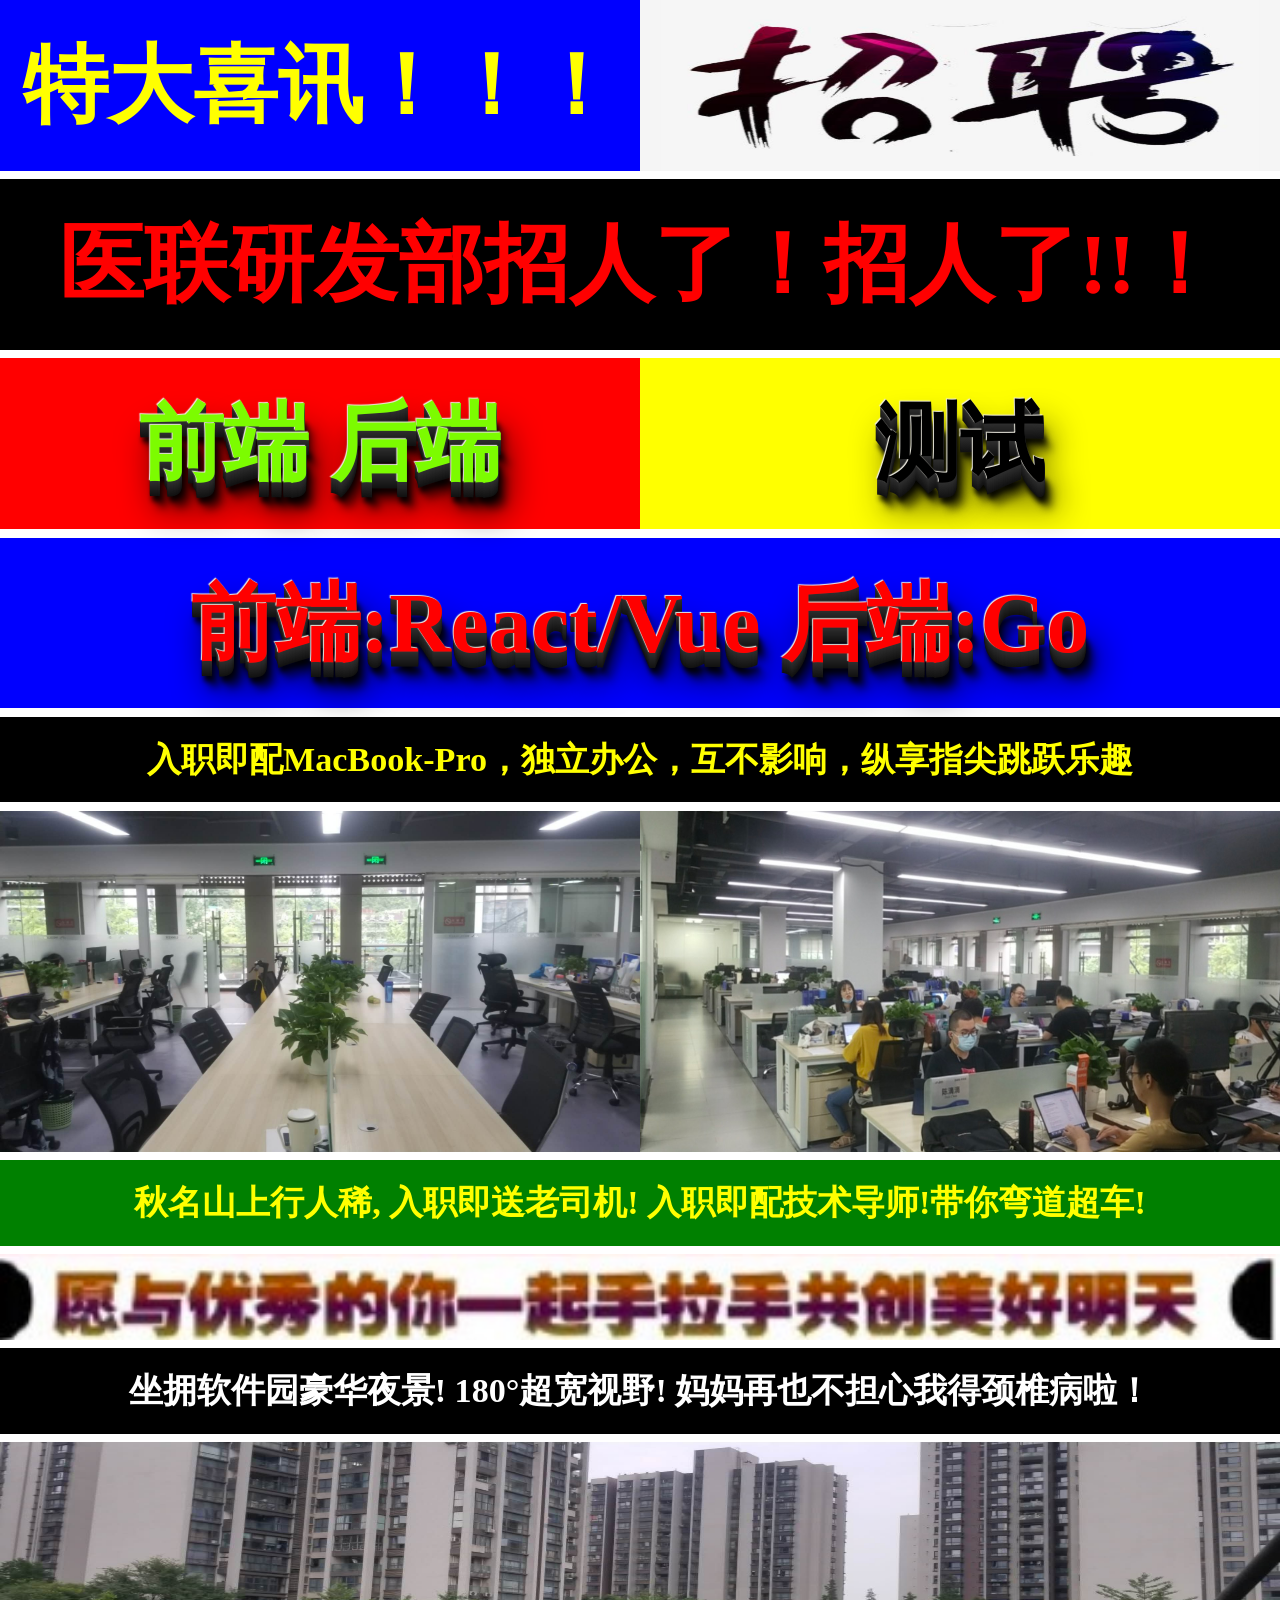
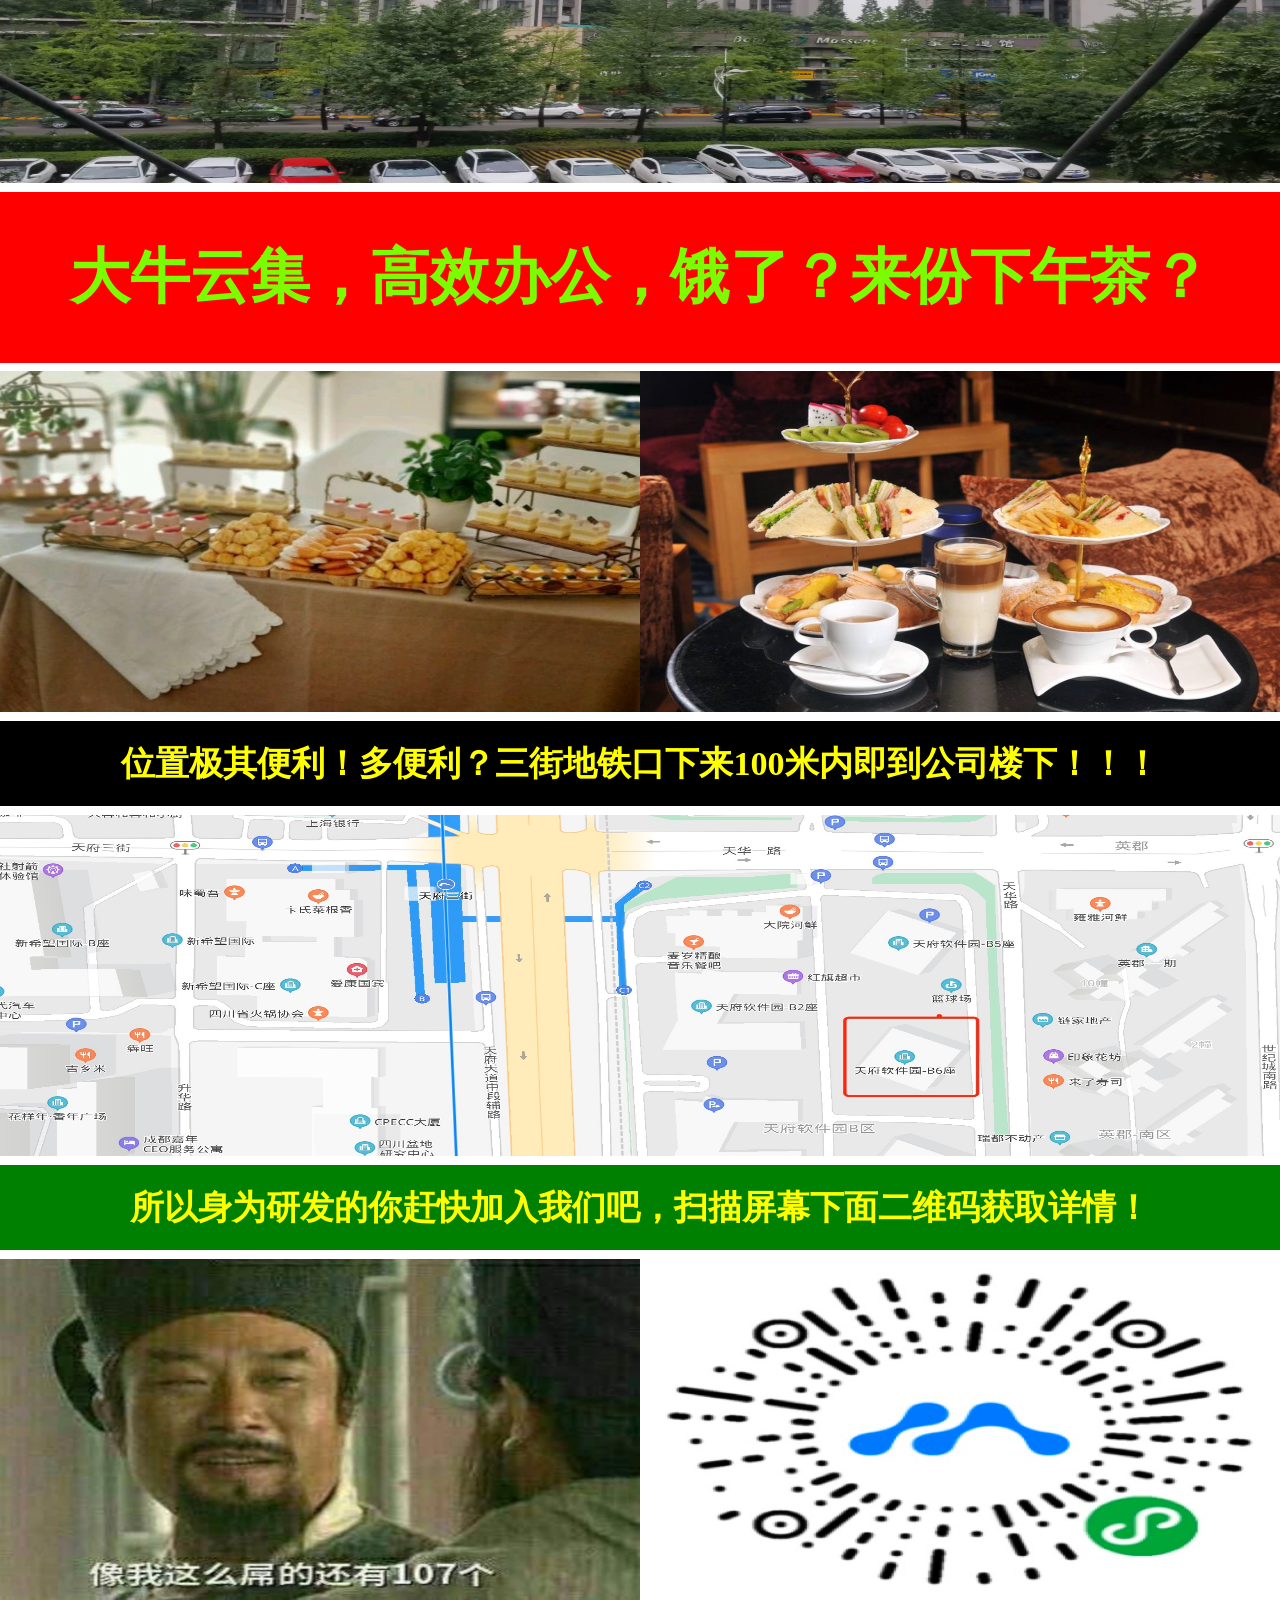
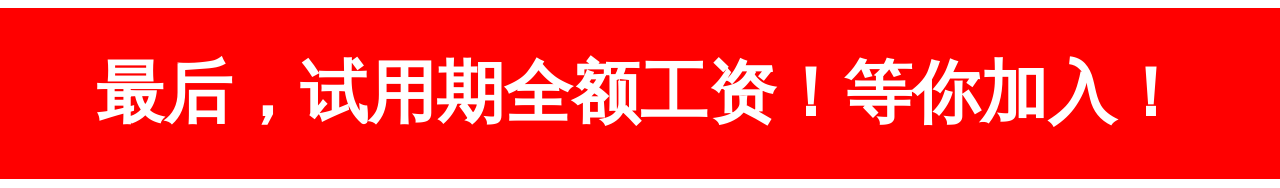
==== commit b41bf238: "feat: 修改文案" ====
--- a/index.html
+++ b/index.html
@@ -37,8 +37,8 @@
       秋名山上行人稀, 入职即送老司机! 入职即配技术导师!带你弯道超车!
     </div>
     <div class="block-order h-05 happy-info-1"></div>
-    <div class="block-order cl-w bg-b fs-35 h-1 fw-b">
-      座三街软件园 程序员之家 地广发稀 交通便利
+    <div class="block-order cl-w bg-b fs-2 h-05 fw-b">
+      坐拥软件园豪华夜景! 180°超宽视野! 妈妈再也不担心我得颈椎病啦！
     </div>
     <div class="block-order h-2">
       <img class="workStreet" src="./src/images/street.jpeg" />
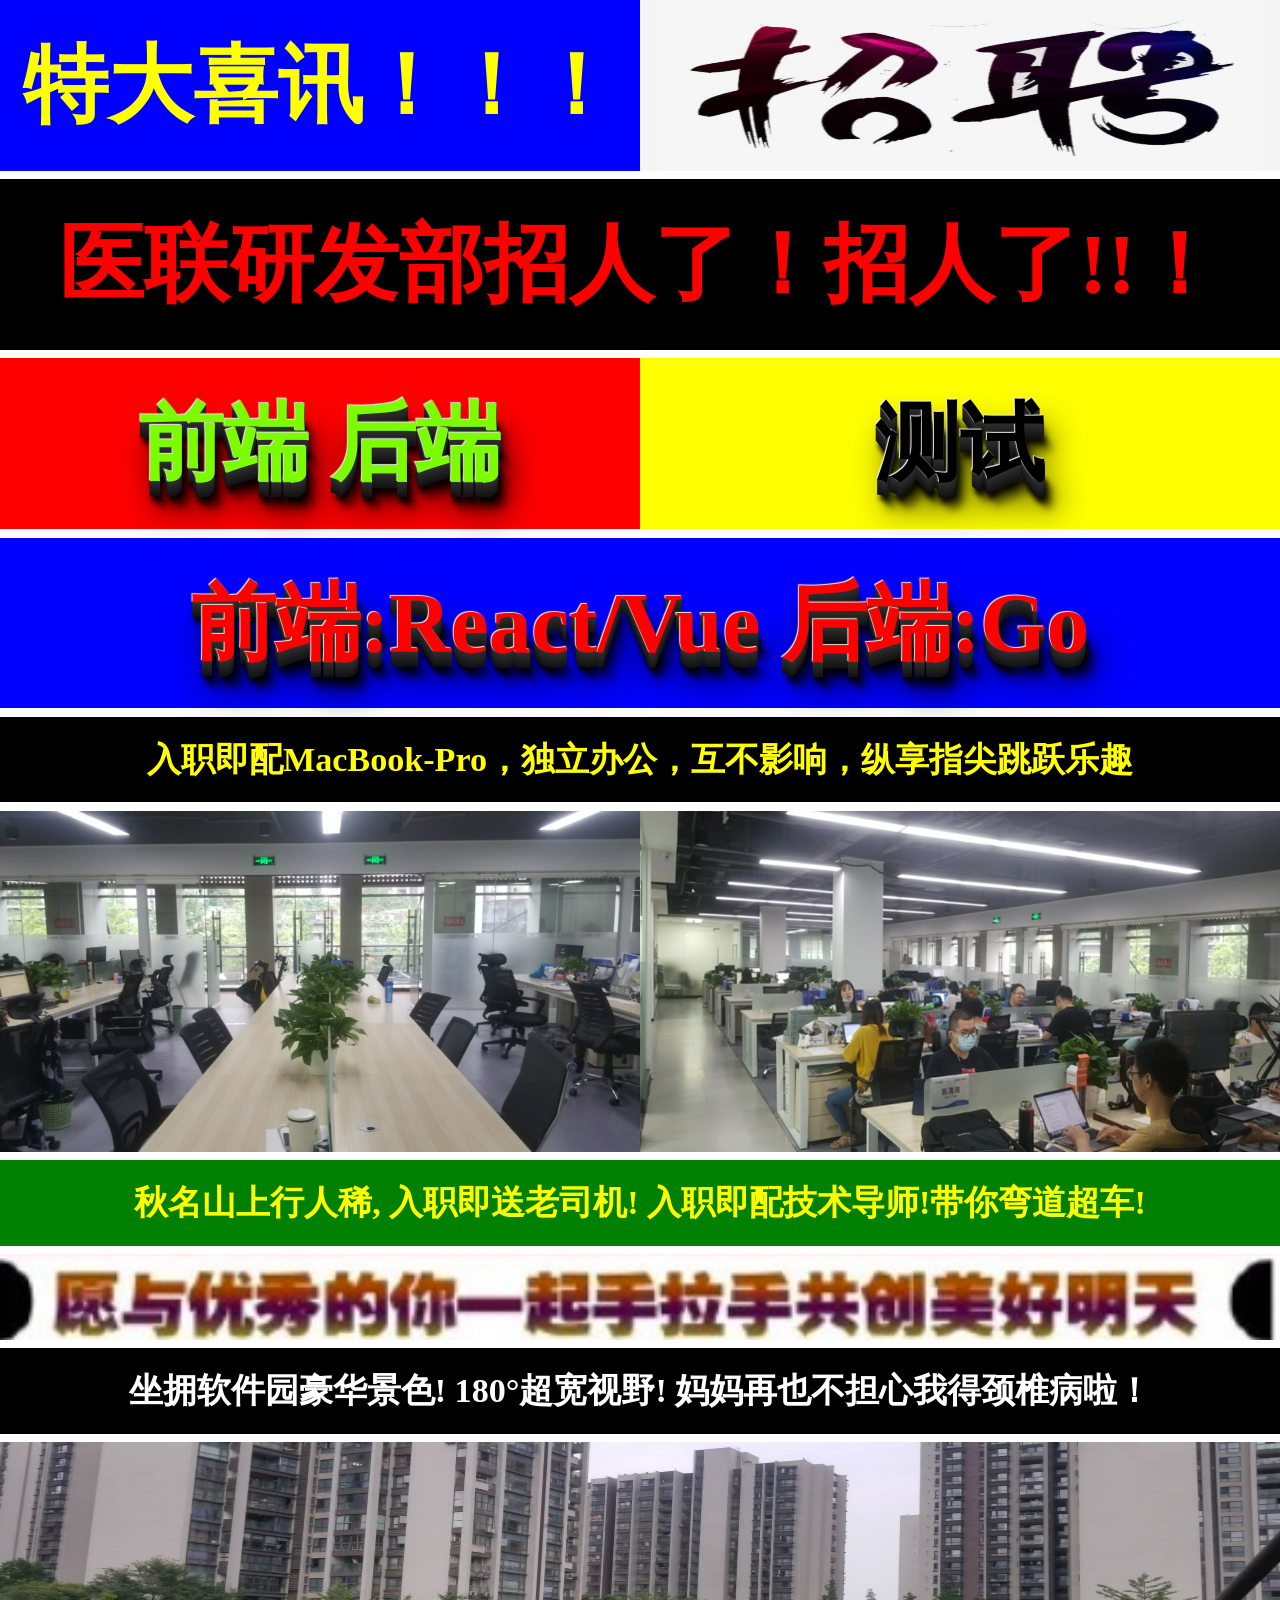
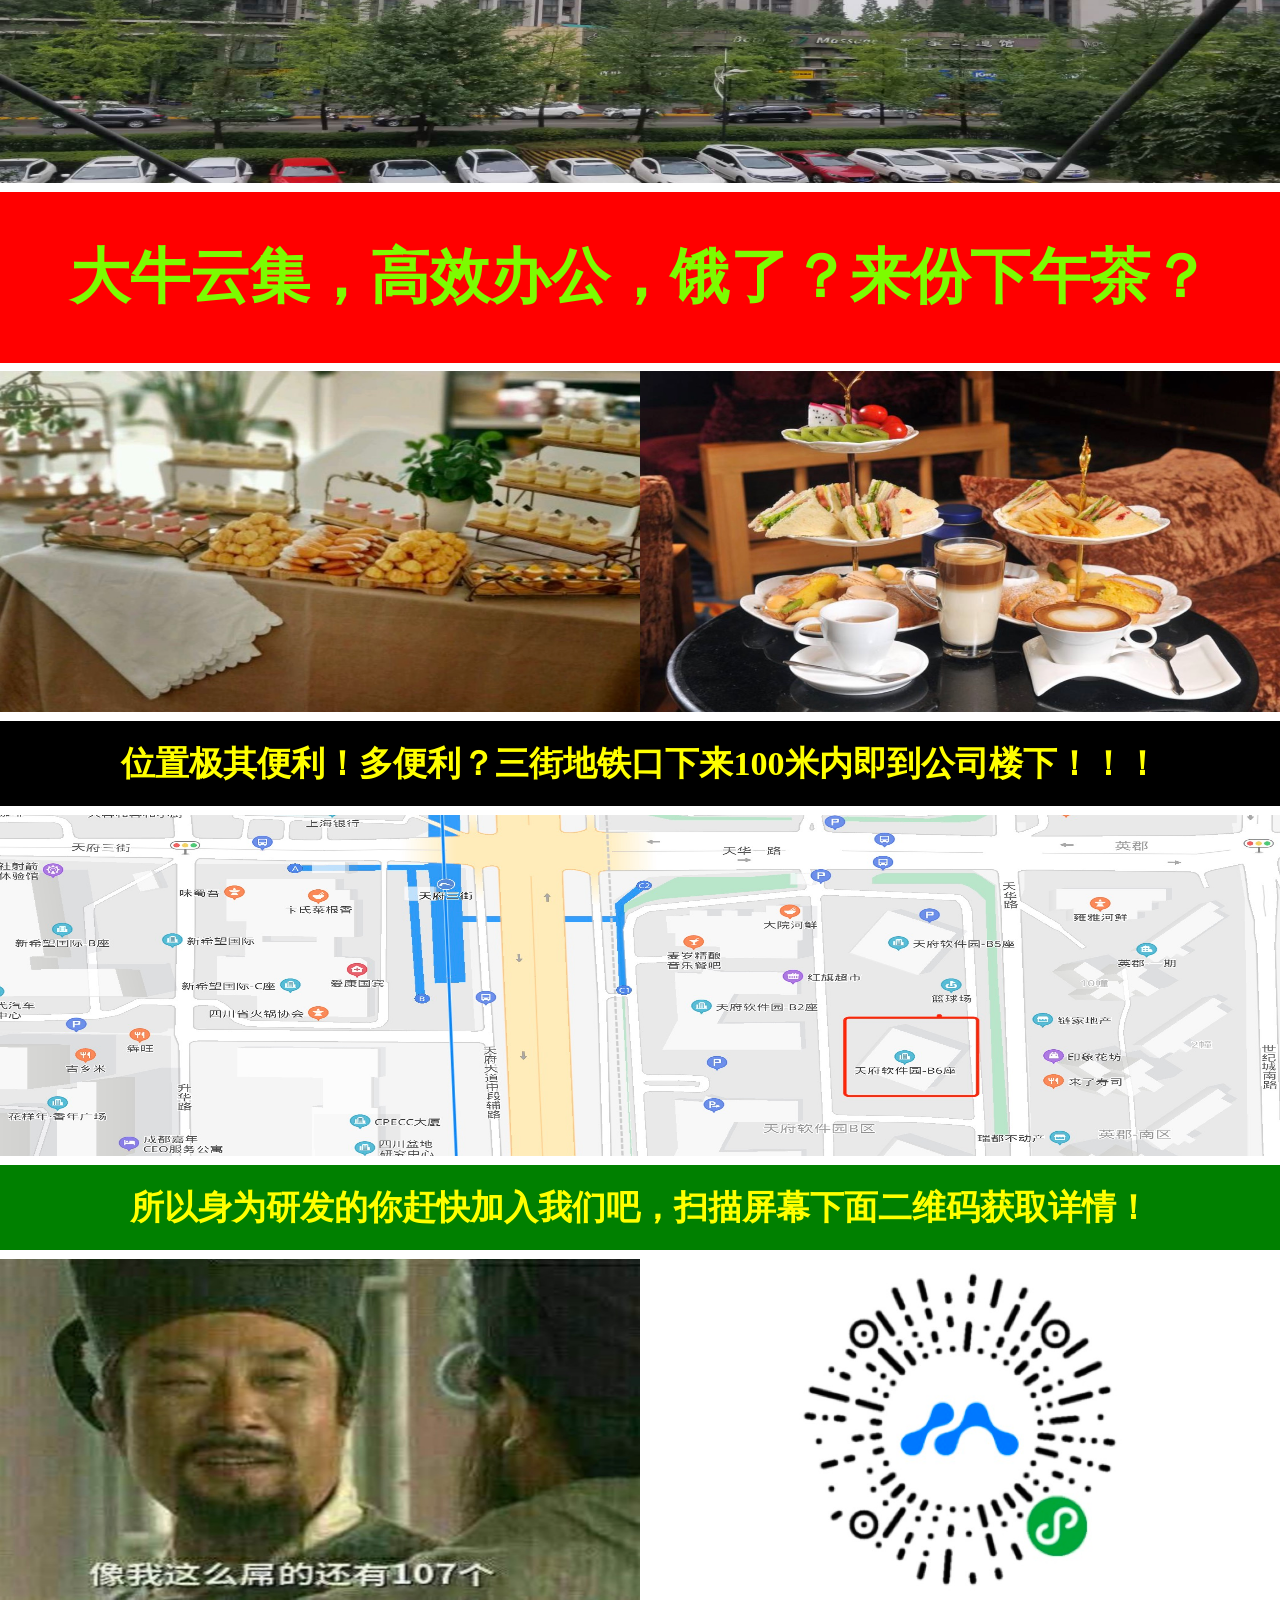
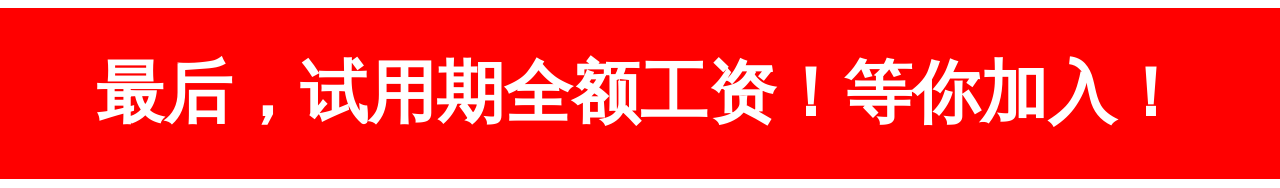
==== commit b8db8663: "feat: 调整二维码宽高" ====
--- a/index.html
+++ b/index.html
@@ -38,7 +38,7 @@
     </div>
     <div class="block-order h-05 happy-info-1"></div>
     <div class="block-order cl-w bg-b fs-2 h-05 fw-b">
-      坐拥软件园豪华夜景! 180°超宽视野! 妈妈再也不担心我得颈椎病啦！
+      坐拥软件园豪华景色! 180°超宽视野! 妈妈再也不担心我得颈椎病啦！
     </div>
     <div class="block-order h-2">
       <img class="workStreet" src="./src/images/street.jpeg" />
@@ -61,7 +61,8 @@
     </div>
     <div class="block-order h-2">
       <img class="workSpace" src="./src/images/biaoqing1.jpg" />
-      <img class="workSpace" src="./src/images/core.jpg" />
+      <div style="text-align: center"><img class="equ" src="./src/images/core.jpg" /></div>
+
     </div>
     <div class="block-order cl-w bg-r fs-4 h-1 fw-b">
       最后，试用期全额工资！等你加入！
--- a/src/styles/main.css
+++ b/src/styles/main.css
@@ -43,6 +43,10 @@
     width: 3.5rem;
     height: 1rem;
 }
+.equ {
+    width: 2rem;
+    height: 2rem;
+}
 .workSpace {
     width: 50%;
     height: 2rem;
